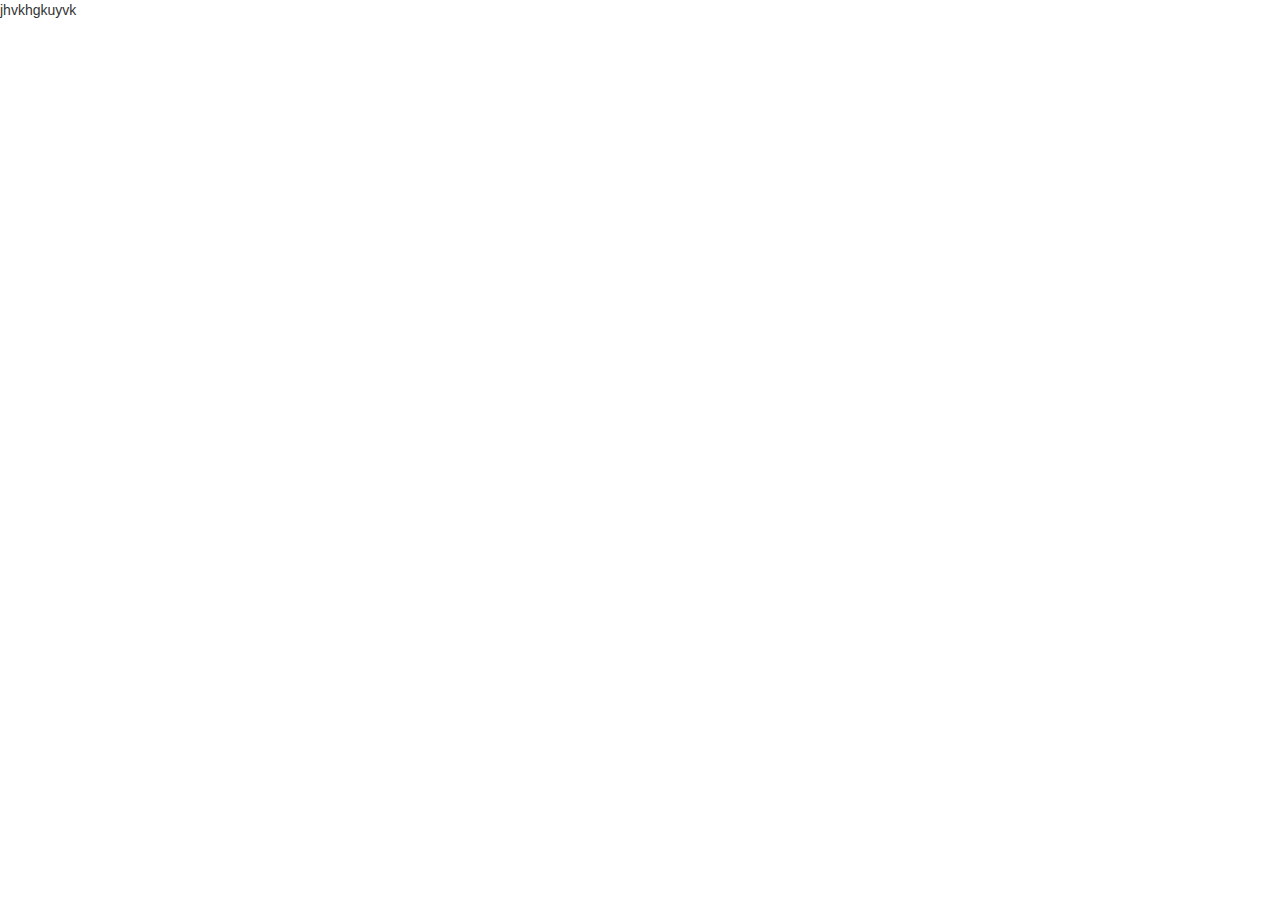
==== dodge/index.html @ 89f2b2e1 "test" ====
<!DOCTYPE html>
<html>
    <head>
        <title>Dodge</title>
        <meta charset="UTF-8">
        <meta name="description" content="Dodge">
        <meta name="keywords" content="dodge, name">
        <meta name="author" content="Zack Nathan">
        <link rel="shortcut icon" type="image/png" href="images/favicon.png"/>
        <!--Bootstrap-->
        <link rel="stylesheet" type="text/css" href="https://maxcdn.bootstrapcdn.com/bootstrap/3.3.7/css/bootstrap.min.css">
        <script src="https://ajax.googleapis.com/ajax/libs/jquery/3.1.1/jquery.min.js"></script>
        <script src="https://maxcdn.bootstrapcdn.com/bootstrap/3.3.7/js/bootstrap.min.js" integrity="sha384-Tc5IQib027qvyjSMfHjOMaLkfuWVxZxUPnCJA7l2mCWNIpG9mGCD8wGNIcPD7Txa" crossorigin="anonymous"></script>
        <link rel="stylesheet" type="text/css" href="css/dodge.css">
    </head>

    <body>

        jhvkhgkuyvk

        <script src="keys.js"></script>
        <script src="monsters.js"></script>
        <script src="dodge.js"></script>

    </body>
</html>
---- dodge/css/dodge.css ----
html {
    overflow: hidden;
    height: 100%;
}
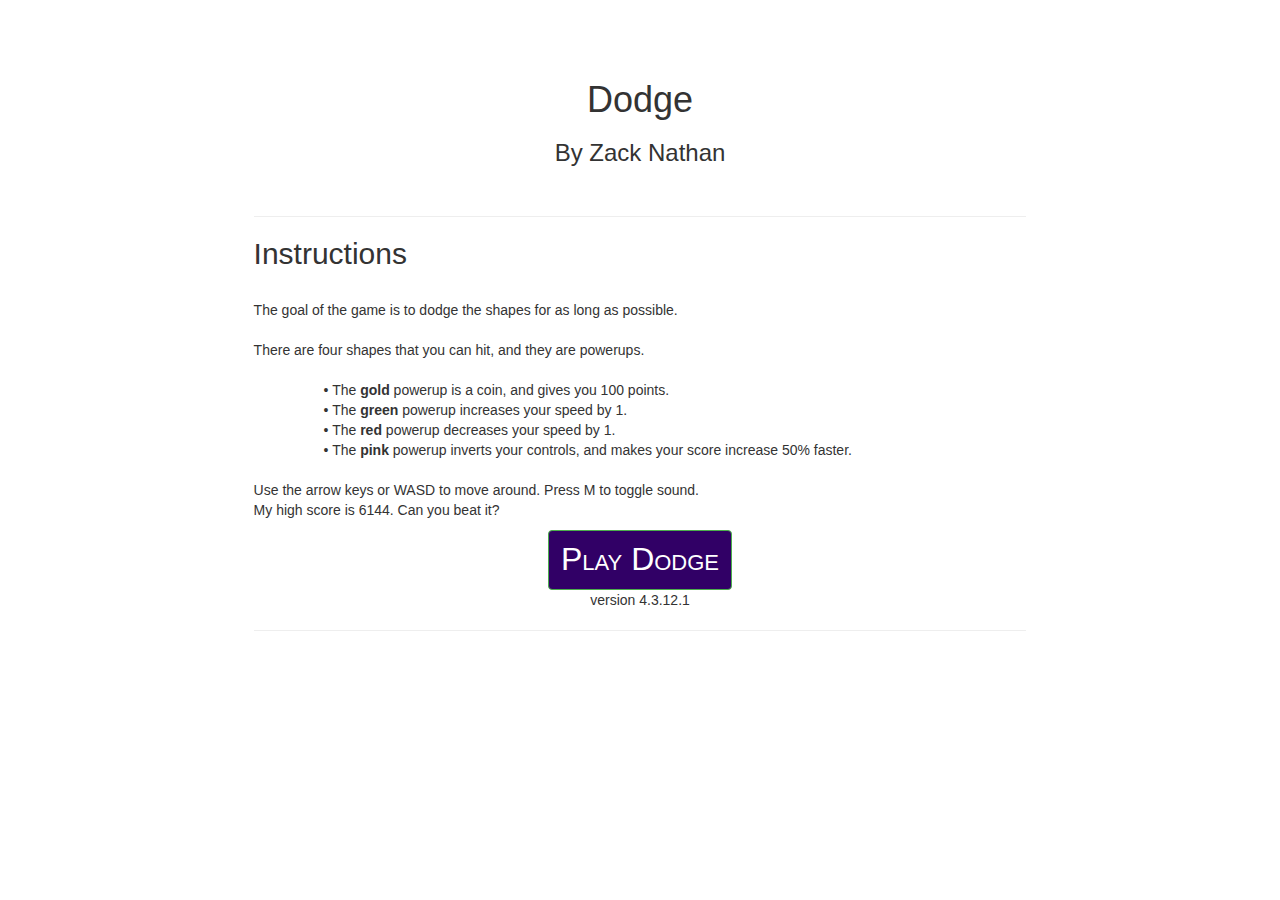
==== commit a0b2520d: "Fixed difficulty scaling" ====
--- a/dodge/index.html
+++ b/dodge/index.html
@@ -11,16 +11,50 @@
         <link rel="stylesheet" type="text/css" href="https://maxcdn.bootstrapcdn.com/bootstrap/3.3.7/css/bootstrap.min.css">
         <script src="https://ajax.googleapis.com/ajax/libs/jquery/3.1.1/jquery.min.js"></script>
         <script src="https://maxcdn.bootstrapcdn.com/bootstrap/3.3.7/js/bootstrap.min.js" integrity="sha384-Tc5IQib027qvyjSMfHjOMaLkfuWVxZxUPnCJA7l2mCWNIpG9mGCD8wGNIcPD7Txa" crossorigin="anonymous"></script>
+        <link rel="stylesheet" type="text/css" href="https://fonts.googleapis.com/css?family=Droid+Sans" />
         <link rel="stylesheet" type="text/css" href="css/dodge.css">
     </head>
 
     <body>
 
-        jhvkhgkuyvk
+        <div style="height: 100%; margin-left: 12%; margin-right: 12%; background-color: white; padding-left: 80px; padding-right: 80px; padding-top: 20px; padding-bottom: 40px;">
 
-        <script src="keys.js"></script>
-        <script src="monsters.js"></script>
-        <script src="dodge.js"></script>
+            <br>
+            <br>
+
+            <!-- Content -->
+            <div style="margin-left: 20px; margin-right: 20px; margin-top: 20px; margin-bottom: 20px;">
+
+                <center><h1>Dodge</h1>
+                <h3>By Zack Nathan</h3>
+                </center><br>
+
+                <hr>
+                <div>
+                    <h2>Instructions</h2>
+                    <br>
+                    <p>
+                        The goal of the game is to dodge the shapes for as long as possible. <br><br>
+                        There are four shapes that you can hit, and they are powerups. <br><br>
+                        <span style="display:inline-block;margin-left:70px;">
+                            •  The <b>gold</b> powerup is a coin, and gives you 100 points. <br>
+                            •  The <b>green</b> powerup increases your speed by 1. <br>
+                            •  The <b>red</b> powerup decreases your speed by 1. <br>
+                            •  The <b>pink</b> powerup inverts your controls, and makes your score increase 50% faster. <br>
+                        </span>
+                        <br><br>
+                        Use the arrow keys or WASD to move around. Press M to toggle sound. <br>
+                        My high score is 6144. Can you beat it? <br>
+                    </p>
+                    <center><a href="game.html" class="btn btn-success"
+                        style="font-size:24pt;font-variant:small-caps;background-color:#310066;">Play Dodge</a>
+                        <br><p>version 4.3.12.1</p>
+                    </center>
+                </div>
+                <hr>
+
+            </div>
+        </div>
 
     </body>
 </html>
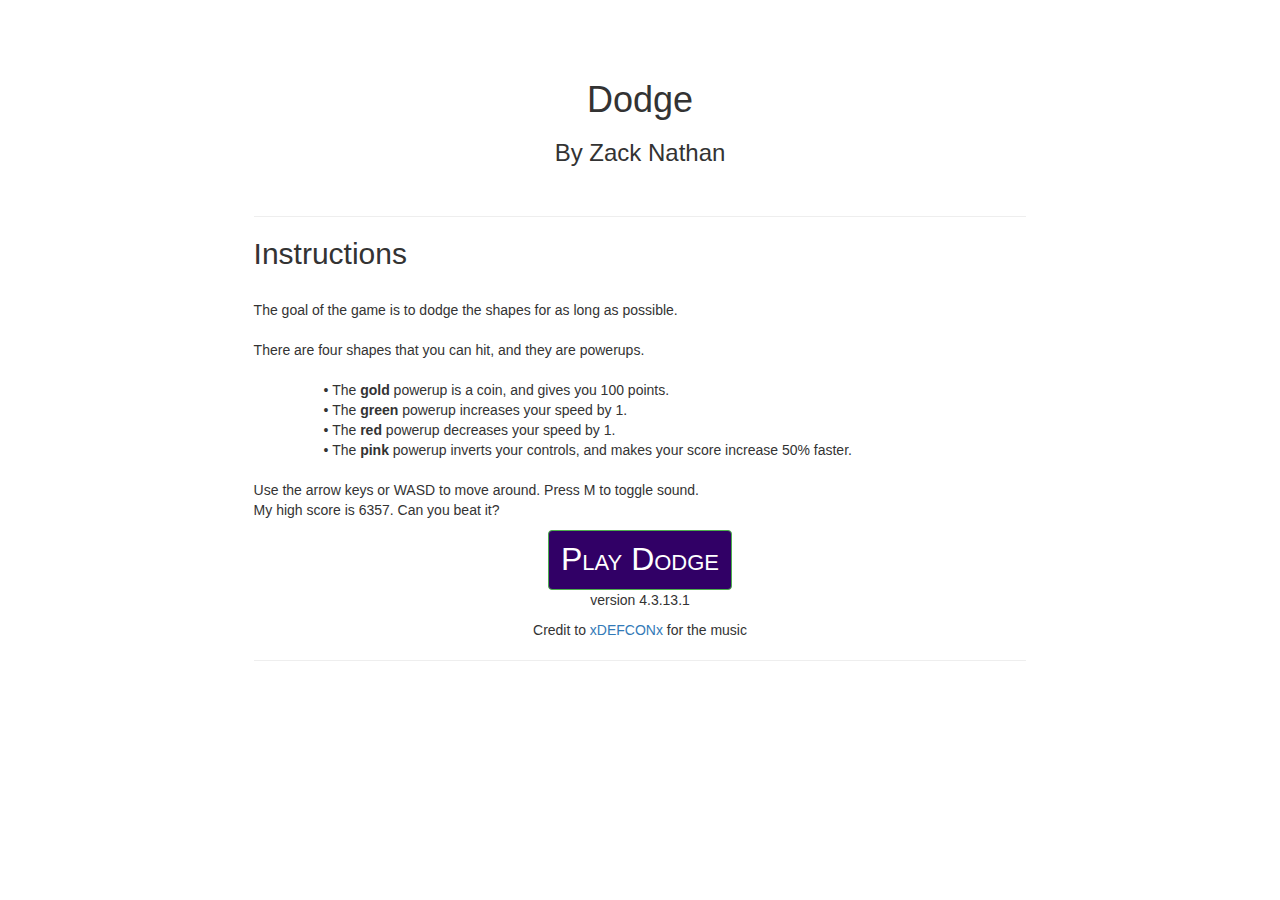
==== commit 2c505466: "Update index.html" ====
--- a/dodge/index.html
+++ b/dodge/index.html
@@ -17,7 +17,7 @@
 
     <body>
 
-        <div style="height: 100%; margin-left: 12%; margin-right: 12%; background-color: white; padding-left: 80px; padding-right: 80px; padding-top: 20px; padding-bottom: 40px;">
+        <div style="margin-left: 12%; margin-right: 12%; background-color: white; padding-left: 80px; padding-right: 80px; padding-top: 20px; padding-bottom: 40px;">
 
             <br>
             <br>
@@ -44,11 +44,12 @@
                         </span>
                         <br><br>
                         Use the arrow keys or WASD to move around. Press M to toggle sound. <br>
-                        My high score is 6144. Can you beat it? <br>
+                        My high score is 6357. Can you beat it? <br>
                     </p>
                     <center><a href="game.html" class="btn btn-success"
                         style="font-size:24pt;font-variant:small-caps;background-color:#310066;">Play Dodge</a>
-                        <br><p>version 4.3.12.1</p>
+                        <br><p>version 4.3.13.1</p>
+                        <p>Credit to <a href="https://www.youtube.com/watch?v=ihwzRiXNXHE">xDEFCONx</a> for the music</p>
                     </center>
                 </div>
                 <hr>
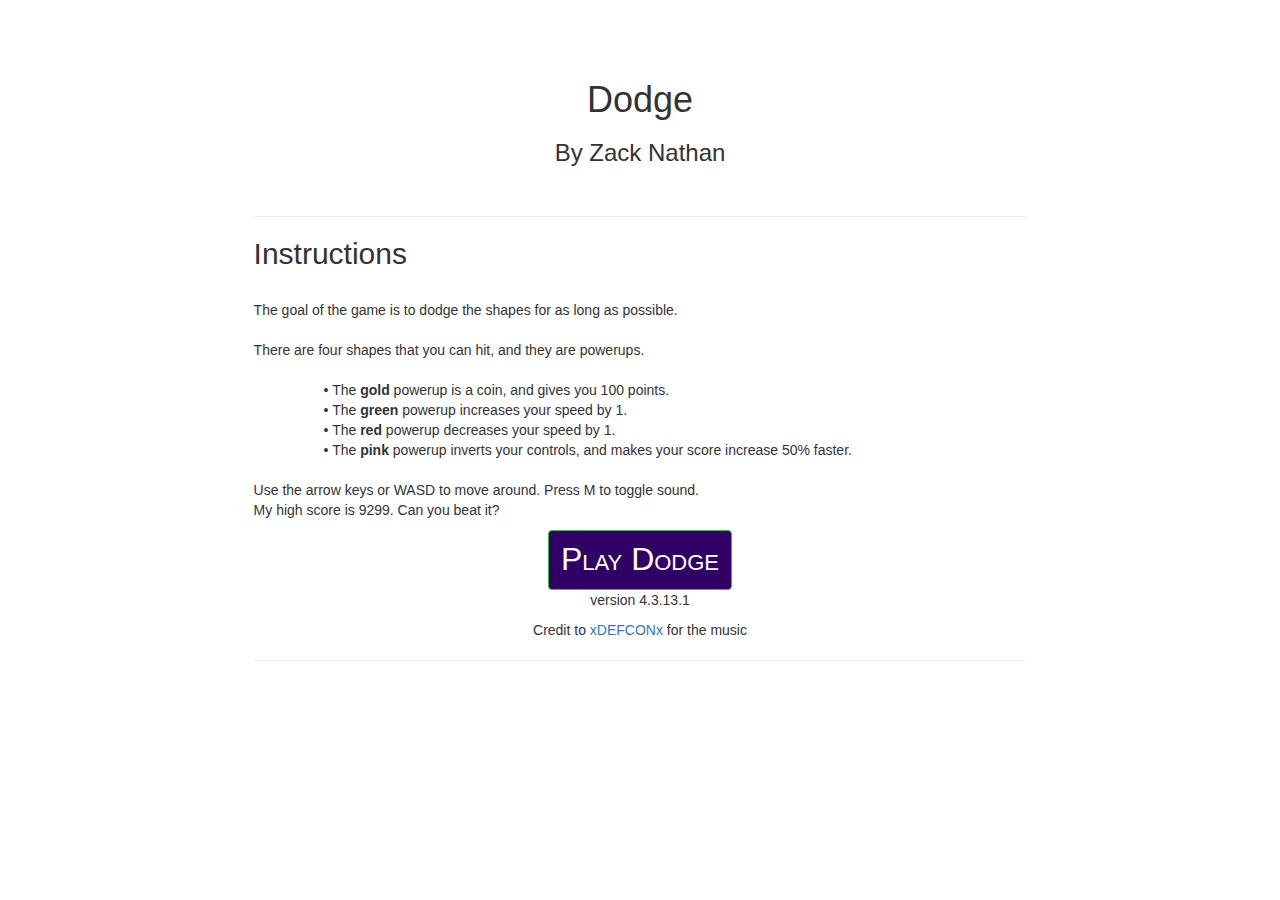
==== commit ee4ac601: "Updated high score" ====
--- a/dodge/index.html
+++ b/dodge/index.html
@@ -44,7 +44,7 @@
                         </span>
                         <br><br>
                         Use the arrow keys or WASD to move around. Press M to toggle sound. <br>
-                        My high score is 6357. Can you beat it? <br>
+                        My high score is 9299. Can you beat it? <br>
                     </p>
                     <center><a href="game.html" class="btn btn-success"
                         style="font-size:24pt;font-variant:small-caps;background-color:#310066;">Play Dodge</a>
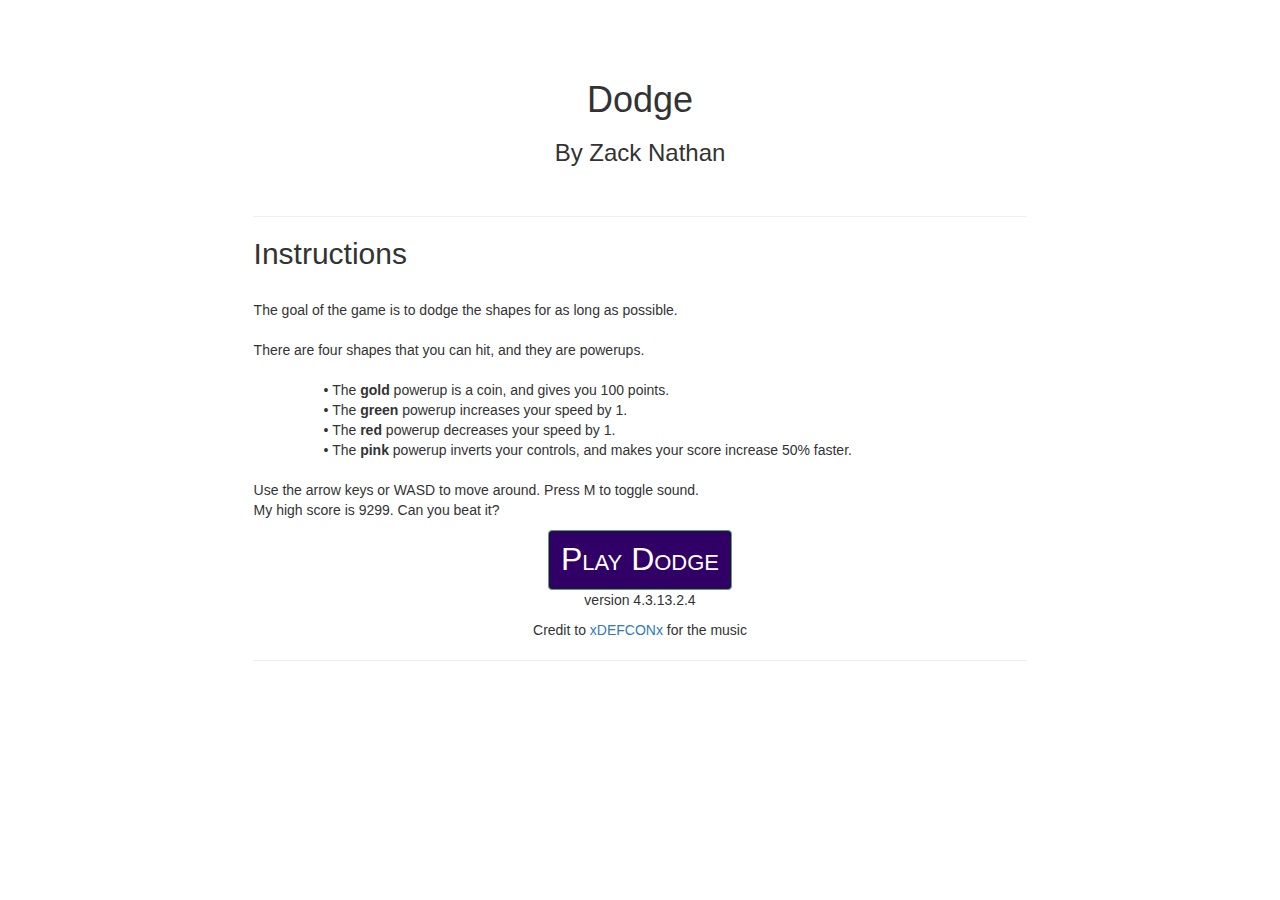
==== commit 51e025a1: "Changed line scaling again" ====
--- a/dodge/index.html
+++ b/dodge/index.html
@@ -48,7 +48,7 @@
                     </p>
                     <center><a href="game.html" class="btn btn-success"
                         style="font-size:24pt;font-variant:small-caps;background-color:#310066;">Play Dodge</a>
-                        <br><p>version 4.3.13.1</p>
+                        <br><p>version 4.3.13.2.4</p>
                         <p>Credit to <a href="https://www.youtube.com/watch?v=ihwzRiXNXHE">xDEFCONx</a> for the music</p>
                     </center>
                 </div>
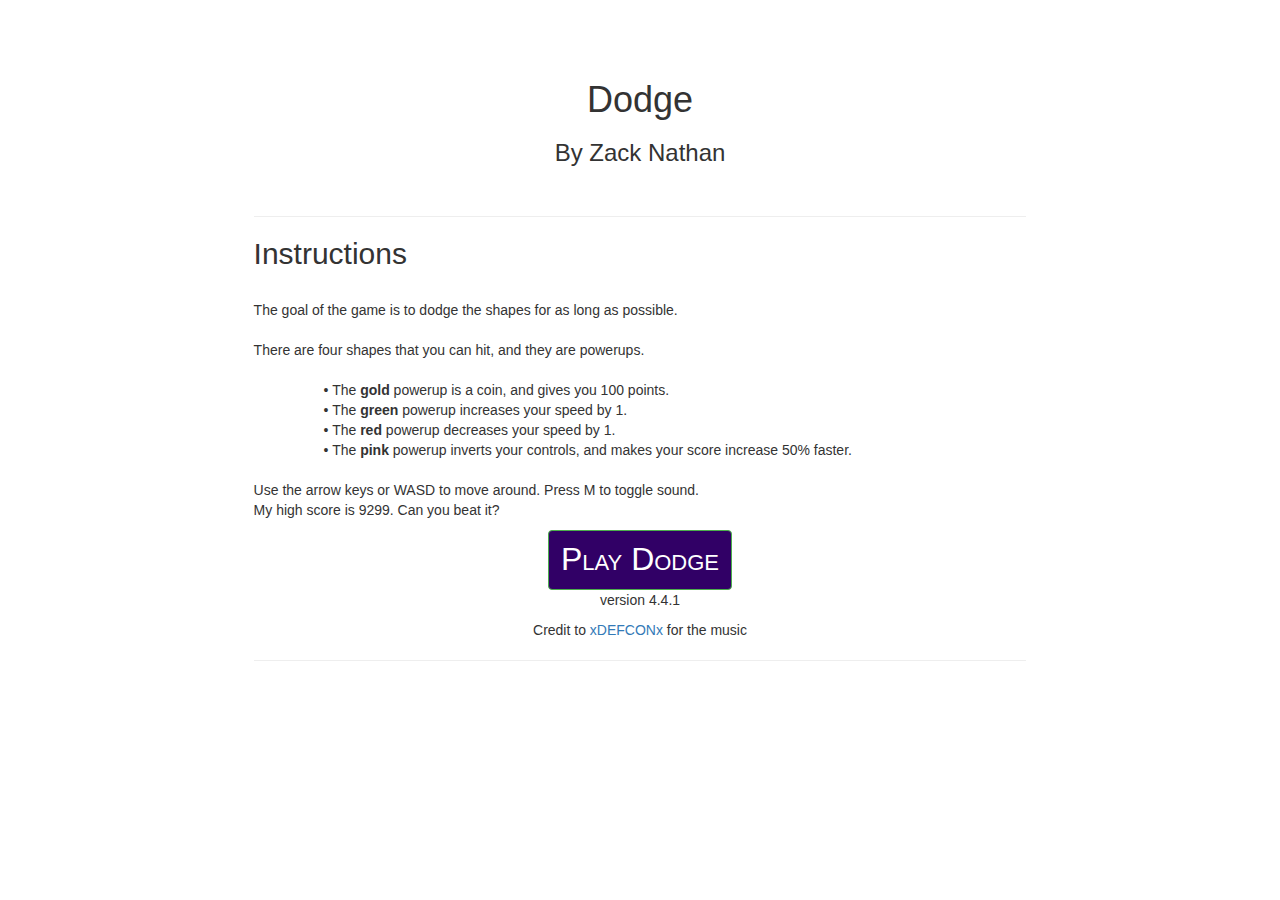
==== commit 8d5e072d: "Added game name to game over screen" ====
--- a/dodge/index.html
+++ b/dodge/index.html
@@ -48,7 +48,7 @@
                     </p>
                     <center><a href="game.html" class="btn btn-success"
                         style="font-size:24pt;font-variant:small-caps;background-color:#310066;">Play Dodge</a>
-                        <br><p>version 4.3.13.2.4</p>
+                        <br><p>version 4.4.1</p>
                         <p>Credit to <a href="https://www.youtube.com/watch?v=ihwzRiXNXHE">xDEFCONx</a> for the music</p>
                     </center>
                 </div>
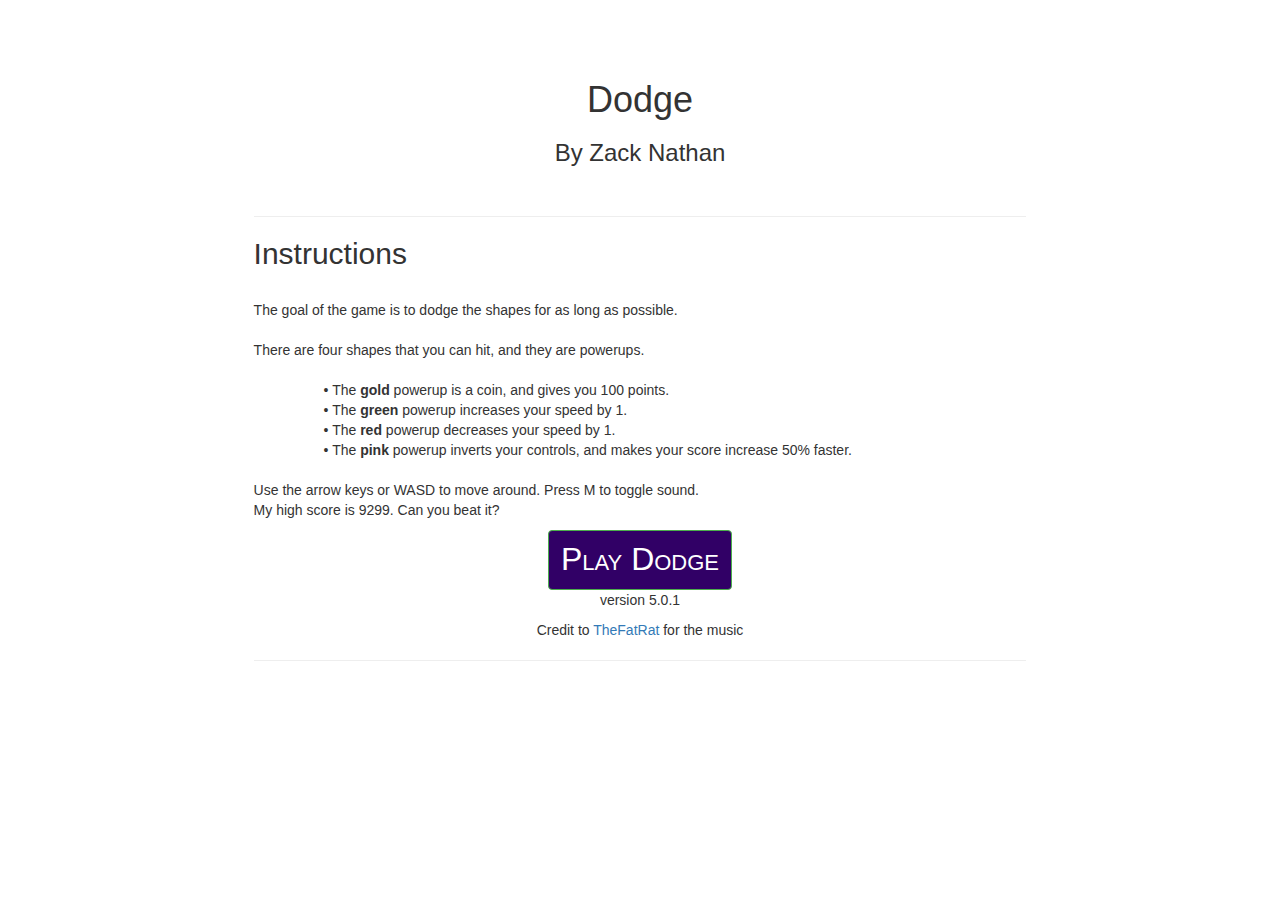
==== commit b69b7484: "New music for dodge" ====
--- a/dodge/index.html
+++ b/dodge/index.html
@@ -48,8 +48,8 @@
                     </p>
                     <center><a href="game.html" class="btn btn-success"
                         style="font-size:24pt;font-variant:small-caps;background-color:#310066;">Play Dodge</a>
-                        <br><p>version 4.4.1</p>
-                        <p>Credit to <a href="https://www.youtube.com/watch?v=ihwzRiXNXHE">xDEFCONx</a> for the music</p>
+                        <br><p>version 5.0.1</p>
+                        <p>Credit to <a href="https://www.youtube.com/watch?v=n8X9_MgEdCg">TheFatRat</a> for the music</p>
                     </center>
                 </div>
                 <hr>
